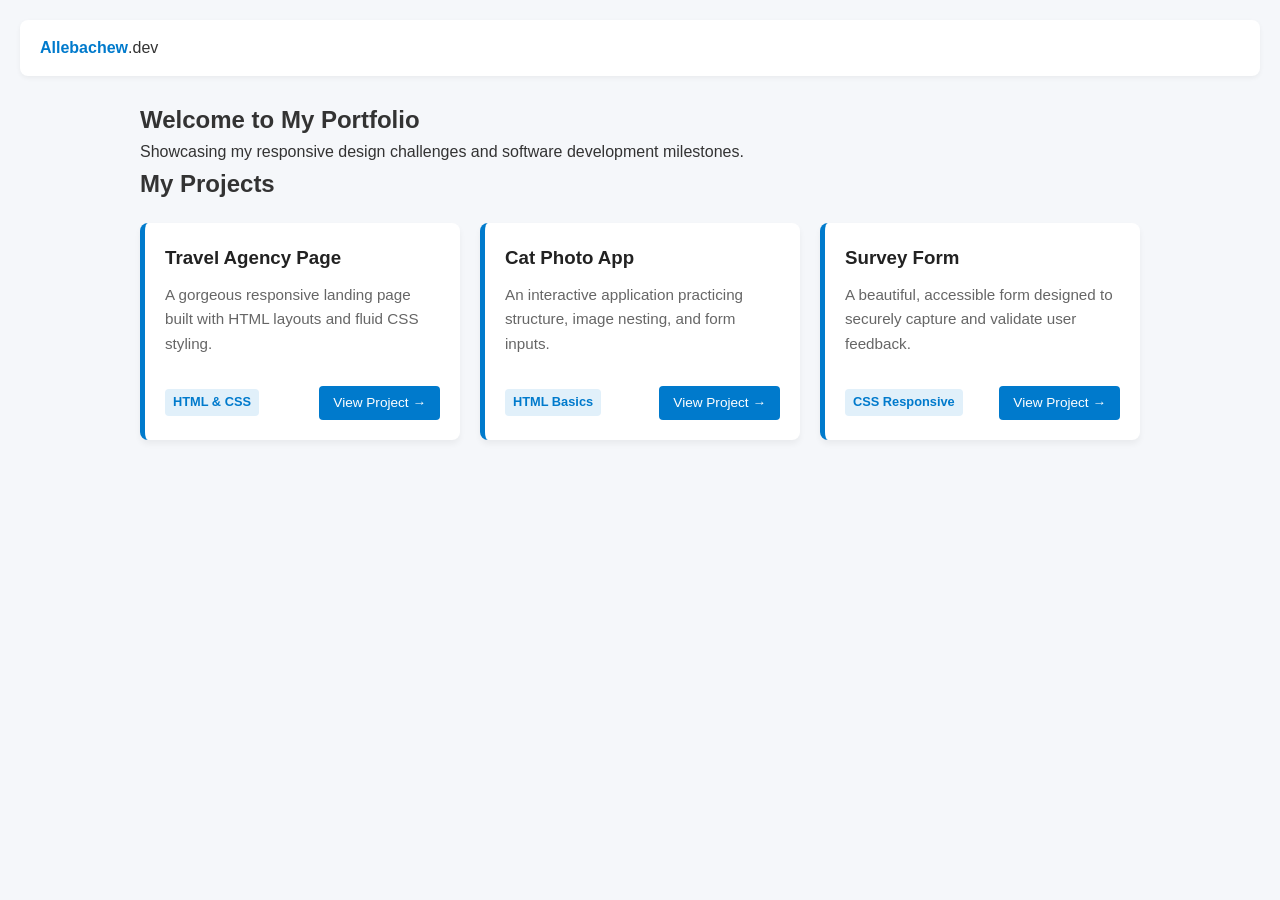
==== index.html @ ac03e588 "Add files via upload" ====
<!DOCTYPE html>
<html lang="en">
<head>
    <meta charset="UTF-8">
    <meta name="viewport" content="width=device-width, initial-scale=1.0">
    <title>Allebachew | Portfolio</title>
    <link rel="stylesheet" href="style.css">
</head>
<body>

    <header class="main-header">
        <div class="logo"><span>Allebachew</span>.dev</div>
    </header>

    <main class="container">
        <section id="intro">
            <h1>Welcome to My Portfolio</h1>
            <p>Showcasing my responsive design challenges and software development milestones.</p>
        </section>

        <section id="projects-section">
            <h2>My Projects</h2>
            <div id="portfolio-grid" class="grid-container"></div>
        </section>
    </main>

    <script src="script.js"></script>
</body>
</html>
---- style.css ----
* {
    margin: 0;
    padding: 0;
    box-sizing: border-box;
    font-family: 'Segoe UI', sans-serif;
}

body {
    background-color: #f5f7fa;
    color: #333;
    padding: 20px;
    line-height: 1.6;
}

.container {
    max-width: 1000px;
    margin: 0 auto;
}

.main-header {
    background: #ffffff;
    padding: 15px 20px;
    border-radius: 8px;
    margin-bottom: 25px;
    box-shadow: 0 2px 5px rgba(0,0,0,0.05);
}

.logo span {
    color: #007acc;
    font-weight: bold;
}

/* Responsive Grid System */
.grid-container {
    display: grid;
    grid-template-columns: repeat(auto-fit, minmax(280px, 1fr));
    gap: 20px;
    margin-top: 20px;
}

/* Project Card Layout */
.card {
    background: #ffffff;
    padding: 20px;
    border-radius: 8px;
    border-left: 5px solid #007acc;
    box-shadow: 0 4px 6px rgba(0,0,0,0.05);
    display: flex;
    flex-direction: column;
}

.card h3 {
    margin-bottom: 10px;
    color: #222;
}

.card p {
    color: #666;
    font-size: 0.95rem;
    margin-bottom: 15px;
}

.card-footer {
    display: flex;
    justify-content: space-between;
    align-items: center;
    margin-top: auto;
    padding-top: 15px;
}

.badge {
    display: inline-block;
    background: #e1f0fa;
    color: #007acc;
    padding: 3px 8px;
    border-radius: 4px;
    font-size: 0.8rem;
    font-weight: bold;
}

.project-btn {
    text-decoration: none;
    background-color: #007acc;
    color: #ffffff;
    padding: 6px 14px;
    border-radius: 4px;
    font-size: 0.85rem;
    font-weight: 500;
}
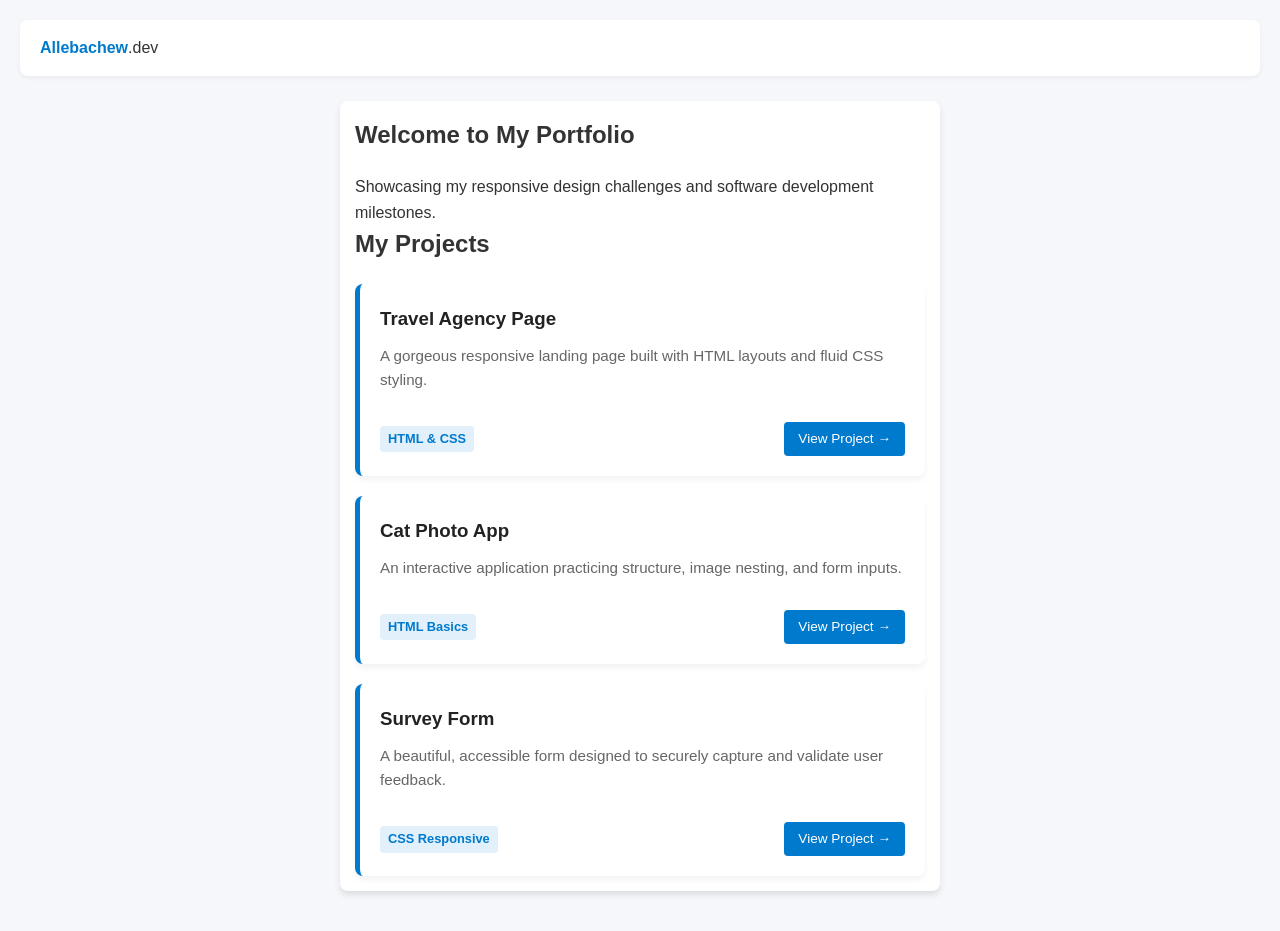
==== commit 0be6b981: "Add files via upload" ====
--- a/index.html
+++ b/index.html
@@ -15,10 +15,13 @@
     <main class="container">
         <section id="intro">
             <h1>Welcome to My Portfolio</h1>
+            <h2 id="welcome-greeting" style="text-align: center; color: #3498db; margin-top: 20px;"></h2>
+
             <p>Showcasing my responsive design challenges and software development milestones.</p>
         </section>
 
         <section id="projects-section">
+          
             <h2>My Projects</h2>
             <div id="portfolio-grid" class="grid-container"></div>
         </section>
--- a/style.css
+++ b/style.css
@@ -87,3 +87,156 @@
     font-size: 0.85rem;
     font-weight: 500;
 }
+
+/* --- Survey Form Specific Styles --- */
+/* --- Updated Responsive Container --- */
+.container {
+    width: 90%;            /* Forces the container to take up 90% of the screen width */
+    max-width: 600px;      /* Prevents it from getting too wide on laptops */
+    margin: 20px auto;     /* Lowers the top margin so it fits better vertically */
+    padding: 15px;         /* Slightly smaller padding so text doesn't hit the edges */
+    background-color: #ffffff;
+    border-radius: 8px;
+    box-sizing: border-box; /* Ensures padding doesn't push the box off-screen */
+    box-shadow: 0 4px 6px rgba(0, 0, 0, 0.1);
+}
+
+
+/* --- Updated Responsive Container --- */
+.container {
+    width: 90%;            /* Forces the container to take up 90% of the screen width */
+    max-width: 600px;      /* Prevents it from getting too wide on laptops */
+    margin: 20px auto;     /* Lowers the top margin so it fits better vertically */
+    padding: 15px;         /* Slightly smaller padding so text doesn't hit the edges */
+    background-color: #ffffff;
+    border-radius: 8px;
+    box-sizing: border-box; /* Ensures padding doesn't push the box off-screen */
+    box-shadow: 0 4px 6px rgba(0, 0, 0, 0.1);
+}
+
+
+.form-group {
+    margin-bottom: 20px;
+    display: flex;
+    flex-direction: column;
+}
+
+.form-group label {
+    margin-bottom: 8px;
+    font-weight: bold;
+    color: #333;
+}
+
+/* Styling for Text, Email, and Dropdown fields */
+input[type="text"],
+input[type="email"],
+select {
+    padding: 12px;
+    border: 1px solid #ccc;
+    border-radius: 4px;
+    font-size: 16px; /* Prevents mobile browsers from auto-zooming */
+    background-color: #fff;
+    width: 100%;
+    box-sizing: border-box;
+}
+
+/* Styling for Checkboxes layout */
+.checkbox-group {
+    display: flex;
+    align-items: center;
+    margin-bottom: 10px;
+}
+
+.checkbox-group input[type="checkbox"] {
+    margin-right: 10px;
+    width: 20px;
+    height: 20px;
+}
+
+.checkbox-group label {
+    margin-bottom: 0;
+    font-weight: normal;
+    cursor: pointer;
+}
+
+/* --- Travel Agency Specific Styles --- */
+.agency-header {
+    background-color: #1a252f;
+    color: #ffffff;
+    display: flex;
+    justify-content: space-between;
+    align-items: center;
+    padding: 15px 5%;
+}
+
+.agency-header .logo {
+    font-size: 20px;
+    font-weight: bold;
+    color: #3498db;
+}
+
+.agency-nav a {
+    color: #ffffff;
+    text-decoration: none;
+    margin-left: 15px;
+    font-size: 14px;
+}
+
+/* Hero Screen Layout */
+.hero-section {
+    background-color: #f8f9fa;
+    padding: 60px 5%;
+    text-align: center;
+    border-bottom: 2px solid #eaeded;
+}
+
+.hero-content h1 {
+    font-size: 28px;
+    color: #2c3e50;
+    margin-bottom: 15px;
+    line-height: 1.2;
+}
+
+.hero-content p {
+    font-size: 16px;
+    color: #7f8c8d;
+    margin-bottom: 25px;
+}
+
+/* Services Layout */
+.services-section {
+    padding: 40px 5%;
+    background-color: #ffffff;
+}
+
+.services-section h2 {
+    text-align: center;
+    color: #2c3e50;
+    margin-bottom: 30px;
+}
+
+.services-grid {
+    display: flex;
+    flex-direction: column; /* Stacks cards cleanly on phone screens */
+    gap: 20px;
+}
+
+.service-card {
+    background-color: #fdfefe;
+    padding: 20px;
+    border-radius: 6px;
+    border-left: 4px solid #3498db; /* Adds a clean blue accent line */
+    box-shadow: 0 2px 4px rgba(0, 0, 0, 0.05);
+}
+
+.service-card h3 {
+    margin-bottom: 10px;
+    color: #2c3e50;
+}
+
+.service-card p {
+    color: #7f8c8d;
+    line-height: 1.5;
+}
+
+
